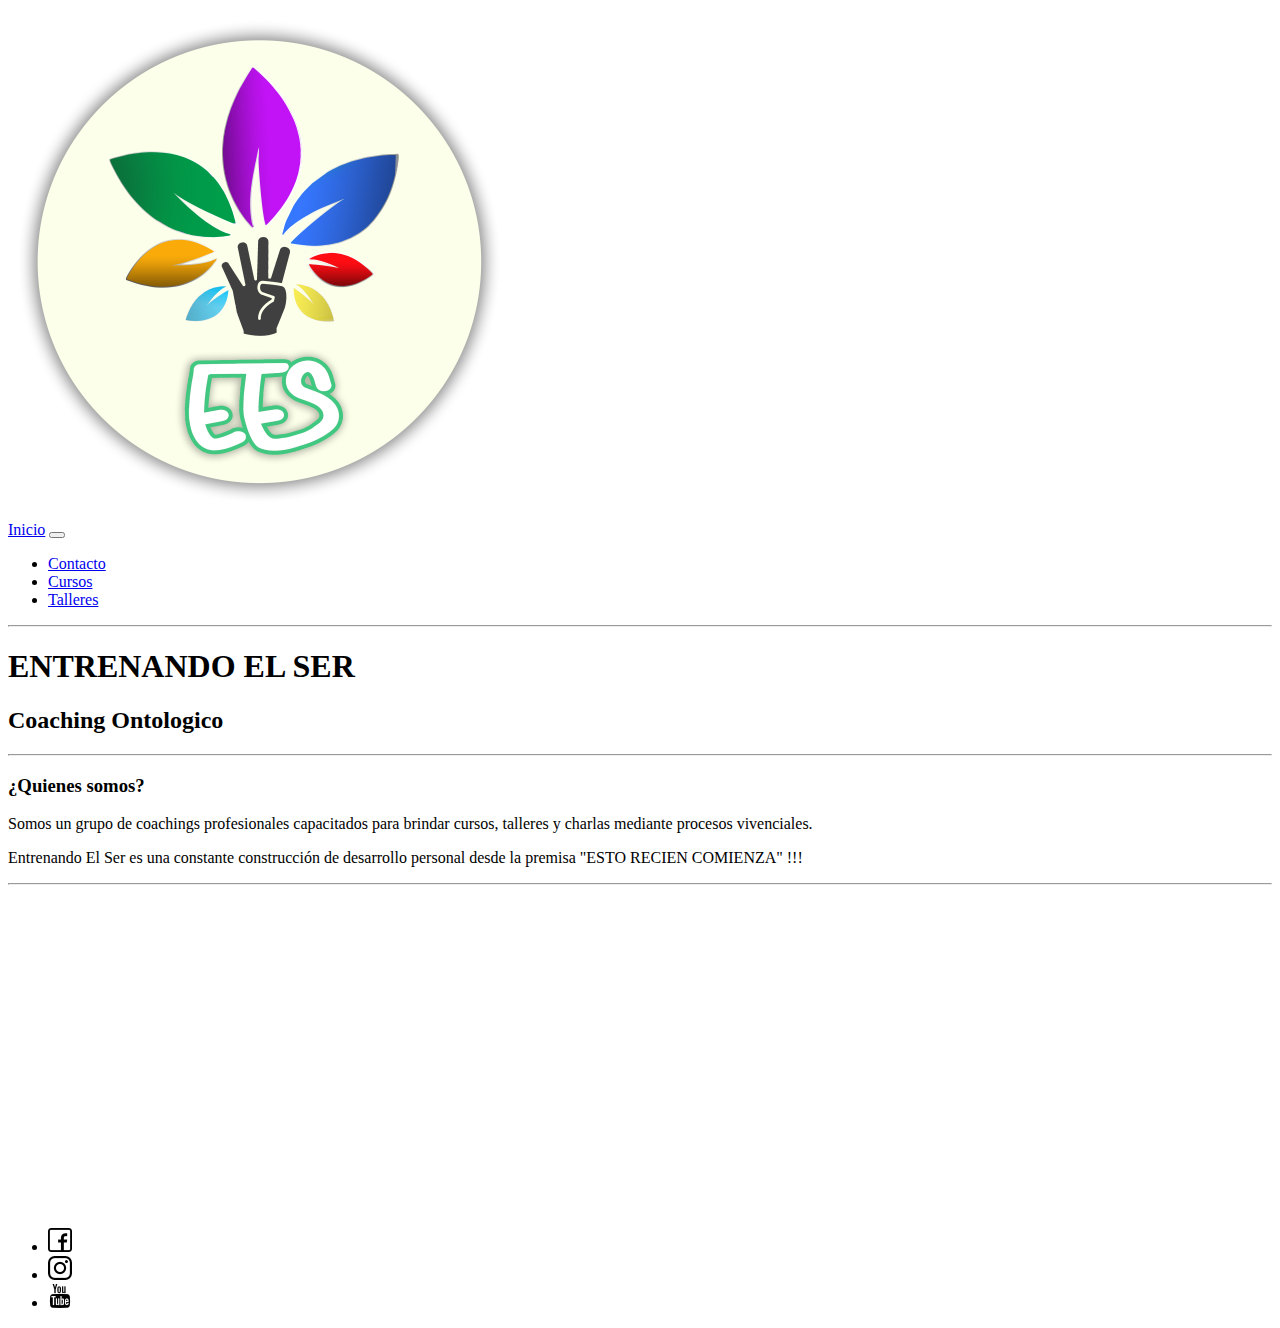
==== index.html @ 706ec5b8 "Inicio commit" ====
<!DOCTYPE html>
<html lang="en">
<head>
    <meta charset="UTF-8">
    <meta http-equiv="X-UA-Compatible" content="IE=edge">
    <meta name="viewport" content="width=device-width, initial-scale=1.0">
    <title>Entrenando el ser</title>

    <link href="https://cdn.jsdelivr.net/npm/bootstrap@5.1.3/dist/css/bootstrap.min.css" rel="stylesheet" integrity="sha384-1BmE4kWBq78iYhFldvKuhfTAU6auU8tT94WrHftjDbrCEXSU1oBoqyl2QvZ6jIW3" crossorigin="anonymous">

    <link rel="stylesheet" href="../nuevocastellan-cc/css/main.css">
</head>

<body>

    <header>

        <div class="logo-index">
            <a href="./index.html"><img src="./img/logo1.jpg.png" alt="banner-index"></a>
        </div>

        <nav class="navbar navbar-expand-lg navbar-light bg-light">
            <div class="container-fluid">
              <a class="navbar-brand" href="../boostrap-castellan/index.html">Inicio</a>
              
              <button class="navbar-toggler" type="button" data-bs-toggle="collapse" data-bs-target="#navbarNav"    aria-controls="navbarNav" aria-expanded="false" aria-label="Toggle navigation">
                <span class="navbar-toggler-icon"></span>
              </button>
              <div class="collapse navbar-collapse" id="navbarNav">
                    <ul class="navbar-nav">
                        <li class="nav-item">
                            <a class="nav-link active" aria-current="page" href="../boostrap-castellan/pages/contacto.html">Contacto</a>
                        </li>
                        <li class="nav-item">
                            <a class="nav-link" href="../boostrap-castellan/pages/cursos.html">Cursos</a>
                        </li>
                        <li class="nav-item">
                            <a class="nav-link" href="../boostrap-castellan/pages/talleres.html">Talleres</a>
                        </li>
                
                    </ul>
              </div>
            </div>

        </nav>
    </header>
      <!--AGREGO HORIZONTAL RULE DESPUES DE HEADER (LA SAQUE DE DIV. CLASS "SOMOS")-->
   

    <main>
        <hr>
        <div class="titulo-principal">
            <h1>ENTRENANDO EL SER</h1>
            <h2>Coaching Ontologico</h2>
        </div>

        <hr>

        <div class="contenedor-somos"> <!--AGREGO DIV. CLASS "CONTENEDOR-SOMOS"-->
            <div class="somos">
                <h3>¿Quienes somos?</h3>
                <p>Somos un grupo de coachings profesionales capacitados para brindar cursos, talleres y charlas mediante procesos vivenciales.</p>
                <p> Entrenando El Ser es una constante construcción de desarrollo personal desde la premisa "ESTO RECIEN COMIENZA" !!!</p>
                <hr>
            </div>
    
    
            <section class="video">
               <iframe width="<iframe width="560" height="315" src="https://www.youtube.com/embed/SPQDv25UEwA" title="YouTube video player" frameborder="0" allow="accelerometer; autoplay; clipboard-write; encrypted-media; gyroscope; picture-in-picture" allowfullscreen></iframe></iframe>
            </section>
        </div>
        
    </main>

    <footer> <!--CAMBIE ICONOS EN FOOTER, ORGANICE SEMANTICAMENTE CON UNA SOLA UL Y LOS LI SEPARADOS, CAMBIE LOGO, Y DIRECCIONE YOUTUBE-->
        <div class="contenedor-footer">
            <div class="redes-sociales-footer">
                <ul>
                    <li>
                        <a href="https://www.facebook.com/entrenandoser/" target="blank"> <img src="./img/logo-fb.png" alt="Facebook"></a>
                    </li>
                    <li>
                        <a href="https://www.instagram.com/entrenandoelser_/" target="blank"> <img src="./img/logo-ig.png" alt="Facebook"></a>
                    </li>
                    <li>
                        <a href="https://www.youtube.com/channel/UCITusvdHdmnqotInDJz4YQw" target="blank"><img src="./img/logo-yt.png" alt="YouTube"></a>
                    </li>
                </ul>
            </div>
        </div>
        
    </footer>


    <script src="https://cdn.jsdelivr.net/npm/bootstrap@5.1.3/dist/js/bootstrap.bundle.min.js" integrity="sha384-ka7Sk0Gln4gmtz2MlQnikT1wXgYsOg+OMhuP+IlRH9sENBO0LRn5q+8nbTov4+1p" crossorigin="anonymous"></script>
</body>
</html>
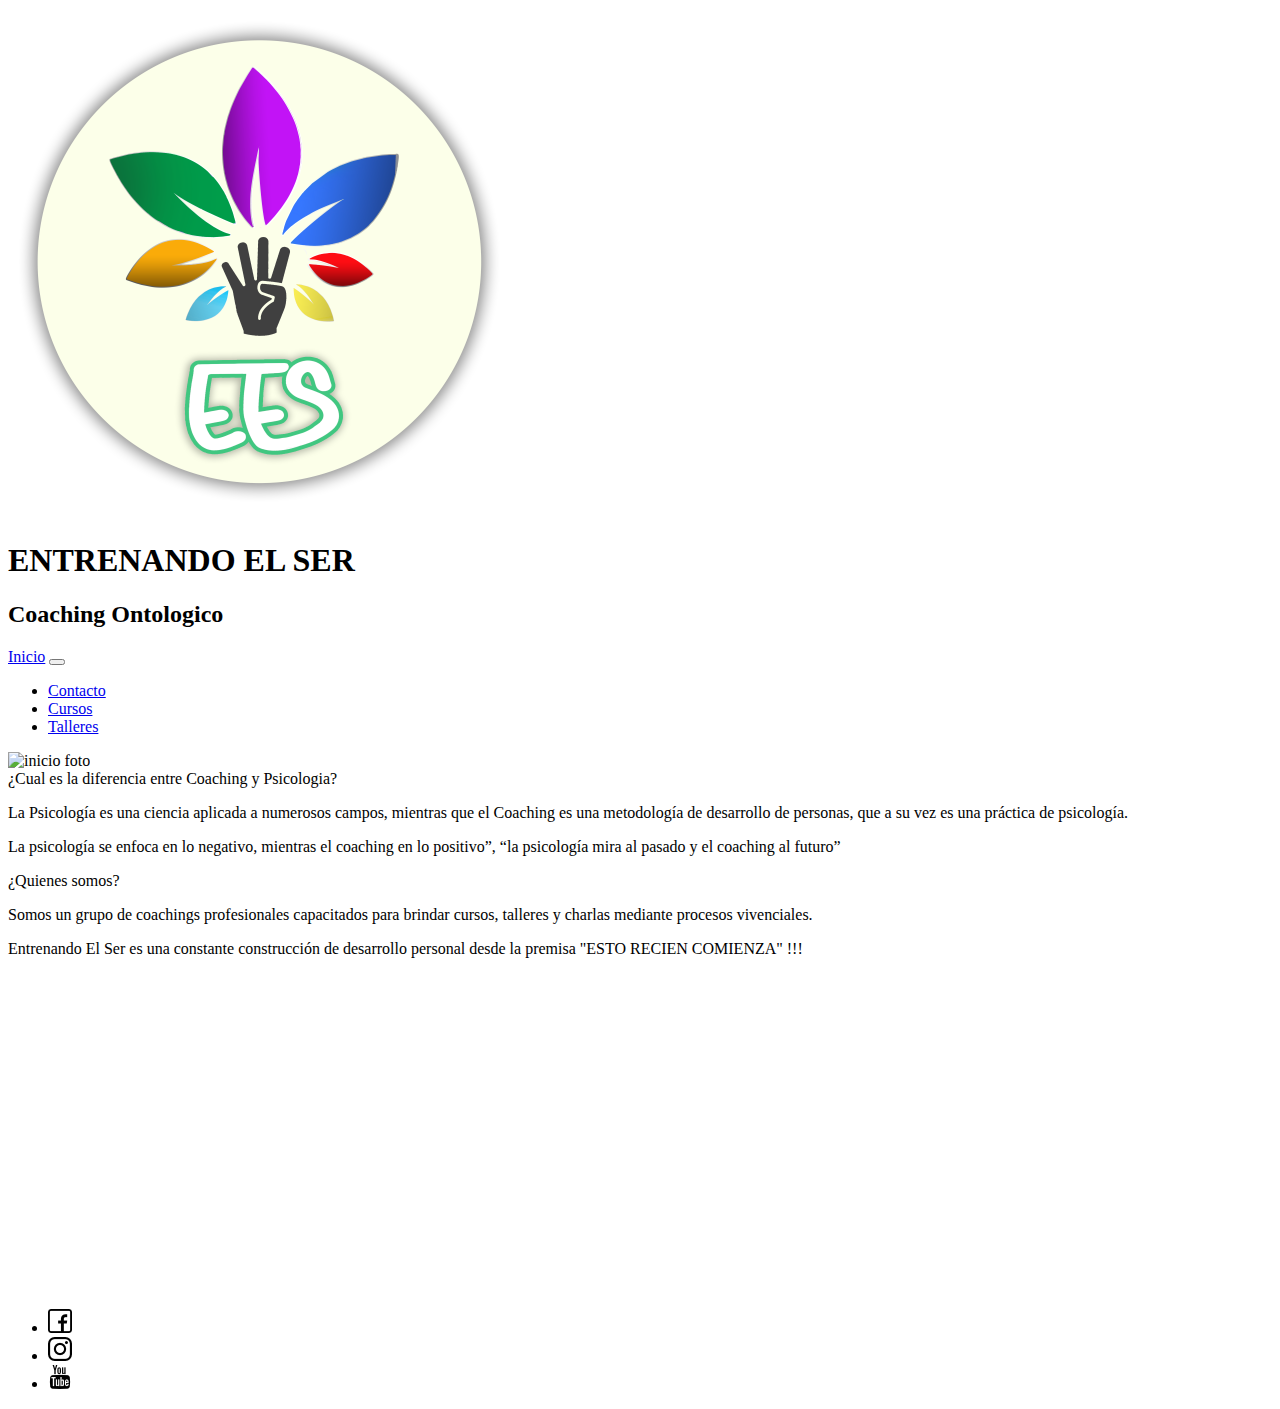
==== commit 3300fbbe: "agregue grid al index, espacio entre imagenes" ====
--- a/index.html
+++ b/index.html
@@ -8,7 +8,7 @@
 
     <link href="https://cdn.jsdelivr.net/npm/bootstrap@5.1.3/dist/css/bootstrap.min.css" rel="stylesheet" integrity="sha384-1BmE4kWBq78iYhFldvKuhfTAU6auU8tT94WrHftjDbrCEXSU1oBoqyl2QvZ6jIW3" crossorigin="anonymous">
 
-    <link rel="stylesheet" href="../nuevocastellan-cc/css/main.css">
+    <link rel="stylesheet" href="../boostrap/css/main.css">
 </head>
 
 <body>
@@ -19,51 +19,61 @@
             <a href="./index.html"><img src="./img/logo1.jpg.png" alt="banner-index"></a>
         </div>
 
-        <nav class="navbar navbar-expand-lg navbar-light bg-light">
-            <div class="container-fluid">
-              <a class="navbar-brand" href="../boostrap-castellan/index.html">Inicio</a>
-              
-              <button class="navbar-toggler" type="button" data-bs-toggle="collapse" data-bs-target="#navbarNav"    aria-controls="navbarNav" aria-expanded="false" aria-label="Toggle navigation">
-                <span class="navbar-toggler-icon"></span>
-              </button>
-              <div class="collapse navbar-collapse" id="navbarNav">
-                    <ul class="navbar-nav">
-                        <li class="nav-item">
-                            <a class="nav-link active" aria-current="page" href="../boostrap-castellan/pages/contacto.html">Contacto</a>
-                        </li>
-                        <li class="nav-item">
-                            <a class="nav-link" href="../boostrap-castellan/pages/cursos.html">Cursos</a>
-                        </li>
-                        <li class="nav-item">
-                            <a class="nav-link" href="../boostrap-castellan/pages/talleres.html">Talleres</a>
-                        </li>
+        <div class="titulo-principal">
+            <h1>ENTRENANDO EL SER</h1>
+            <h2>Coaching Ontologico</h2>
+        </div>
+
+        <div>
+            <div class="contenedor-navegacion">
+                <nav class="navbar navbar-expand-lg navbar-light bg-light" style="padding: 0%;">
+                    <div class="container-fluid">
+                    <a class="navbar-brand" href="./index.html">Inicio</a>
+                    
+                    <button class="navbar-toggler" type="button" data-bs-toggle="collapse" data-bs-target="#navbarNav"    aria-controls="navbarNav" aria-expanded="false" aria-label="Toggle navigation">
+                        <span class="navbar-toggler-icon"></span>
+                    </button>
+                    <div class="collapse navbar-collapse" id="navbarNav">
+                            <ul class="navbar-nav">
+                                <li class="nav-item">
+                                    <a class="nav-link active" aria-current="page" href="../boostrap/pages/contacto.html">Contacto</a>
+                                </li>
+                                <li class="nav-item">
+                                    <a class="nav-link" href="../boostrap/pages/cursos.html">Cursos</a>
+                                </li>
+                                <li class="nav-item">
+                                    <a class="nav-link" href="../boostrap/pages/talleres.html">Talleres</a>
+                                </li>
+                        
+                            </ul>
+                    </div>
                 
-                    </ul>
-              </div>
+                
+                </nav>
             </div>
-
-        </nav>
     </header>
       <!--AGREGO HORIZONTAL RULE DESPUES DE HEADER (LA SAQUE DE DIV. CLASS "SOMOS")-->
    
 
     <main>
-        <hr>
-        <div class="titulo-principal">
-            <h1>ENTRENANDO EL SER</h1>
-            <h2>Coaching Ontologico</h2>
+        <div class="banner-inicio">
+            <img src="../boostrap/img/inicio.jpg" alt="inicio foto">
         </div>
+       
 
-        <hr>
+        <div class="grid-somos"> <!--AGREGO DIV. CLASS "CONTENEDOR-SOMOS"-->
+            <div class="somos">
+                ¿Cual es la diferencia entre Coaching y Psicologia?
+                <p>La Psicología es una ciencia aplicada a numerosos campos, mientras que el Coaching es una metodología de desarrollo de personas, que a su vez es una práctica de psicología.</p> 
+                <p> La psicología se enfoca en lo negativo, mientras el coaching en lo positivo”,  “la psicología mira al pasado y el coaching al futuro”</p>
+            </div>
 
-        <div class="contenedor-somos"> <!--AGREGO DIV. CLASS "CONTENEDOR-SOMOS"-->
+
             <div class="somos">
-                <h3>¿Quienes somos?</h3>
+                ¿Quienes somos?
                 <p>Somos un grupo de coachings profesionales capacitados para brindar cursos, talleres y charlas mediante procesos vivenciales.</p>
                 <p> Entrenando El Ser es una constante construcción de desarrollo personal desde la premisa "ESTO RECIEN COMIENZA" !!!</p>
-                <hr>
             </div>
-    
     
             <section class="video">
                <iframe width="<iframe width="560" height="315" src="https://www.youtube.com/embed/SPQDv25UEwA" title="YouTube video player" frameborder="0" allow="accelerometer; autoplay; clipboard-write; encrypted-media; gyroscope; picture-in-picture" allowfullscreen></iframe></iframe>
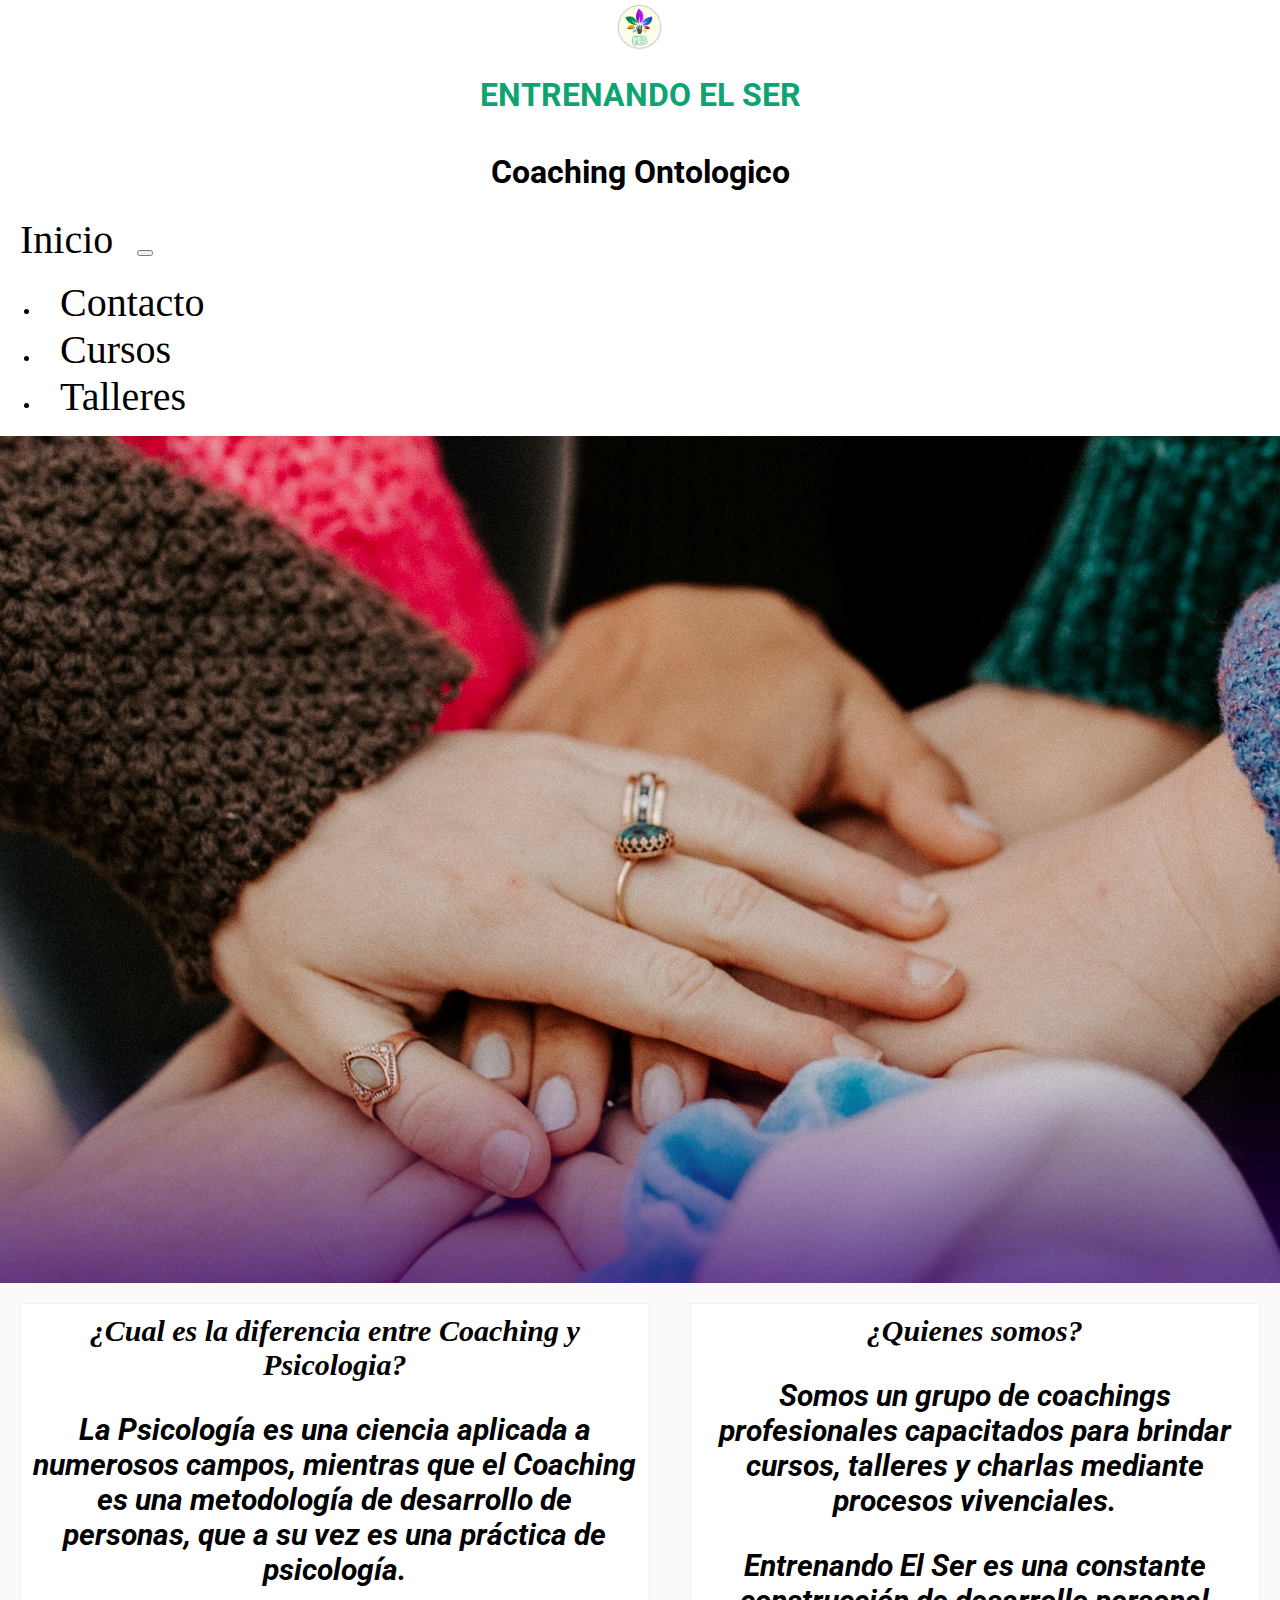
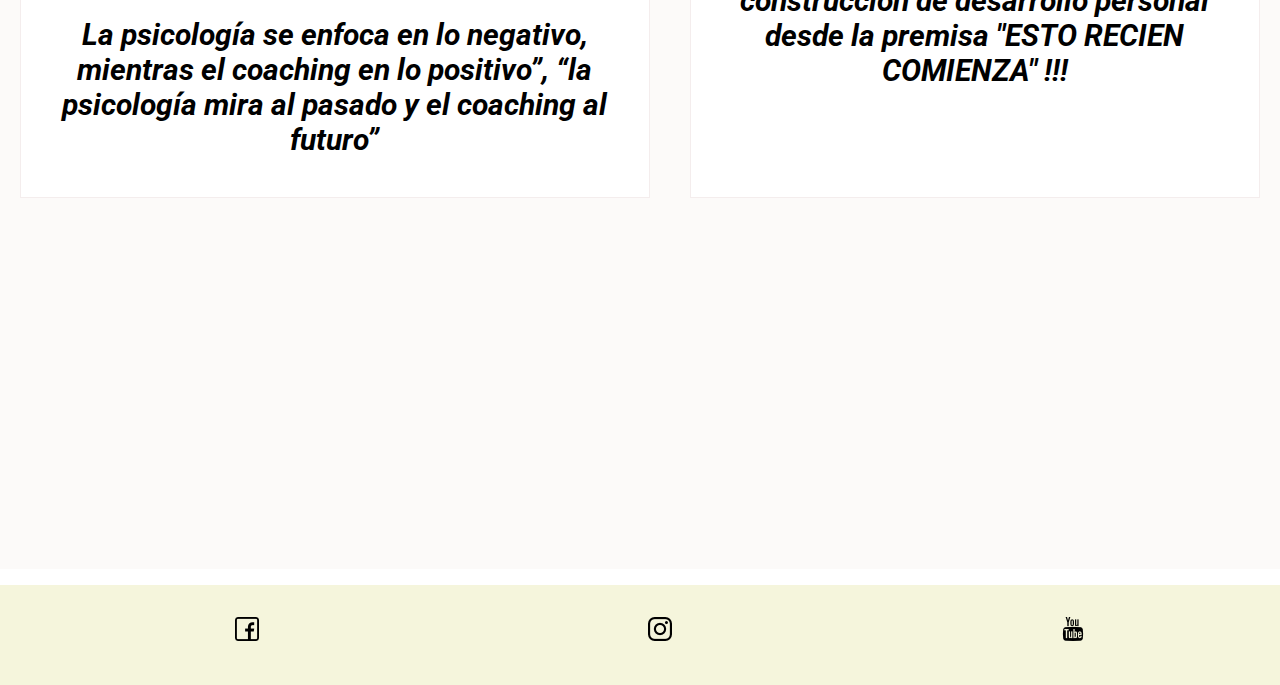
==== commit af7e0001: "inicio" ====
--- a/index.html
+++ b/index.html
@@ -8,7 +8,7 @@
 
     <link href="https://cdn.jsdelivr.net/npm/bootstrap@5.1.3/dist/css/bootstrap.min.css" rel="stylesheet" integrity="sha384-1BmE4kWBq78iYhFldvKuhfTAU6auU8tT94WrHftjDbrCEXSU1oBoqyl2QvZ6jIW3" crossorigin="anonymous">
 
-    <link rel="stylesheet" href="../boostrap/css/main.css">
+    <link rel="stylesheet" href="./css/main.css">
 </head>
 
 <body>
@@ -16,7 +16,7 @@
     <header>
 
         <div class="logo-index">
-            <a href="./index.html"><img src="./img/logo1.jpg.png" alt="banner-index"></a>
+            <a href="index.html"><img src="img/logo1.jpg.png" alt="banner-index"></a>
         </div>
 
         <div class="titulo-principal">
@@ -28,7 +28,7 @@
             <div class="contenedor-navegacion">
                 <nav class="navbar navbar-expand-lg navbar-light bg-light" style="padding: 0%;">
                     <div class="container-fluid">
-                    <a class="navbar-brand" href="./index.html">Inicio</a>
+                    <a class="navbar-brand" href="index.html">Inicio</a>
                     
                     <button class="navbar-toggler" type="button" data-bs-toggle="collapse" data-bs-target="#navbarNav"    aria-controls="navbarNav" aria-expanded="false" aria-label="Toggle navigation">
                         <span class="navbar-toggler-icon"></span>
@@ -36,13 +36,13 @@
                     <div class="collapse navbar-collapse" id="navbarNav">
                             <ul class="navbar-nav">
                                 <li class="nav-item">
-                                    <a class="nav-link active" aria-current="page" href="../boostrap/pages/contacto.html">Contacto</a>
+                                    <a class="nav-link active" aria-current="page" href="./pages/contacto.html">Contacto</a>
                                 </li>
                                 <li class="nav-item">
-                                    <a class="nav-link" href="../boostrap/pages/cursos.html">Cursos</a>
+                                    <a class="nav-link" href="./pages/cursos.html">Cursos</a>
                                 </li>
                                 <li class="nav-item">
-                                    <a class="nav-link" href="../boostrap/pages/talleres.html">Talleres</a>
+                                    <a class="nav-link" href="./pages/talleres.html">Talleres</a>
                                 </li>
                         
                             </ul>
@@ -57,7 +57,7 @@
 
     <main>
         <div class="banner-inicio">
-            <img src="../boostrap/img/inicio.jpg" alt="inicio foto">
+            <img src="./img/inicio.jpg" alt="inicio foto">
         </div>
        
 
@@ -83,8 +83,8 @@
     </main>
 
     <footer> <!--CAMBIE ICONOS EN FOOTER, ORGANICE SEMANTICAMENTE CON UNA SOLA UL Y LOS LI SEPARADOS, CAMBIE LOGO, Y DIRECCIONE YOUTUBE-->
-        <div class="contenedor-footer">
-            <div class="redes-sociales-footer">
+        
+            <div class="redes-footer">
                 <ul>
                     <li>
                         <a href="https://www.facebook.com/entrenandoser/" target="blank"> <img src="./img/logo-fb.png" alt="Facebook"></a>
@@ -97,7 +97,6 @@
                     </li>
                 </ul>
             </div>
-        </div>
         
     </footer>
 
--- a/css/main.css
+++ b/css/main.css
@@ -0,0 +1,471 @@
+@import url('https://fonts.googleapis.com/css2?family=Montserrat:ital,wght@0,200;1,300&family=Roboto:ital,wght@0,100;1,300&display=swap');
+
+h1, h2, h3, p {
+    font-family:'Roboto', sans-serif;
+}
+
+.row{ 
+    padding-bottom: 20%;
+}
+body{
+    margin: 0%;
+    box-shadow: inset;
+}
+
+
+a { /*AGREGE TEXT DECORATION PARA SACAR SUBRAYADO A LOS LINK Y COLOR NEGRO*/
+    text-decoration:none;
+    color: black;
+}
+
+.logo-index {
+    display: flex;
+    justify-content: center;
+}
+
+.logo-index a {
+    margin: 0%;
+}
+
+.logo-index img {
+    width: 5rem;
+}
+
+/*----barra de navegacion*/
+
+.barranav{
+    width: 100%;
+}
+
+.barranav ul{ /* SAQUE FLEX, LIMPIE LOS MARGIN Y PADDING INNECESARIOS*/
+    text-align: center;
+    margin-block-end: 0%;
+    margin-block-start: 0%;
+    padding-inline-start: 0%;
+    
+}
+
+.barranav ul li{ /*AGREGE INLINE-BLOCK, ALIGN ITEMS Y JUSTIFY CONTENT*/
+    display: inline-block;
+    align-items: center;
+    justify-content: space-around;
+    padding-left: 10px;
+    padding-right: 7px;
+    border-right: 2px solid green;
+    font-size: large;
+
+}
+
+.barranav ul a{
+    margin: 0%;
+    padding: 0%;
+}
+
+/*BANNER-INICIO*/
+
+.banner-inicio {
+    width: 100%;
+    display: flex;
+    justify-content: center;
+    align-items: center;
+}
+
+.banner-inicio img {
+    width: 100%;
+    height: 10%;
+    display: block;
+    
+}
+
+/*ACOMODO TITULO Y SUBTITULO PARA QUE QUEDE EN ORDEN DE ARRIBA HACIA ABAJO*/
+h1 {
+    color: rgb(13, 164, 113);
+    font-weight:lighter;
+    text-align: center;
+    padding-top: 0.5rem;
+    margin-block-end: 0%;
+    margin-block-start: 0%;
+    font-weight: bold;
+    padding-top: 40px;
+    /*SAQUE MARGIN Y AUTO*/
+    /*AGREGE PADDING-TOP PARA UN ESPACIO ENTRE EL BANNER Y TITULO*/
+    /*SAQUE BACKGROUND POSITION*/
+    /*AGREGUE FONT WEIGHT:BOLD*/
+
+}
+
+
+.titulo-principal h1, h2{
+    padding: 1%;
+    margin: 1%;
+    text-align: center;
+    font-size: xx-large;
+}
+
+
+/* main*/
+.grid-somos{
+    display: grid;
+    background-color: #fcfaf9;
+    grid-template-columns: auto auto;
+   
+}
+
+.somos{
+    background-color: white;
+    text-align: center;
+    border: 1px solid rgb(244, 237, 237);
+
+    transition: all .3s ease-in-out;
+}
+
+
+.somos:hover{
+    width: 100%;
+    background-color: #dd8fc0;
+}
+
+.etis-animacion{
+    animation-name: movimiento-uno;
+    animation-iteration-count: infinite;
+    animation-timing-function: ease-in-out;
+    animation-duration: 5s;
+}
+
+@keyframes movimiento-uno{
+    0%{
+        width: 600px;
+        color: greenyellow;
+    }
+
+    25%{
+        width: 450px;
+        color: rgb(39, 215, 15);
+    }
+
+    75%{
+        width: 300px;
+        color: rgb(16, 150, 16);
+    }
+
+    100%{
+        width: 600px;
+        color: rgb(44, 244, 9);
+    }
+}
+
+
+.video{
+    text-align: center;
+    width: 100%;
+    padding-bottom: 2rem;
+}
+
+ /* footer */
+footer{
+    width: 100%;
+    height: 100px;
+    background-color: beige;
+}
+
+footer ul {
+    display: flex;
+    justify-content: space-around;
+    align-items: center;
+}
+
+footer ul li {
+    display: inline-block;
+    justify-content: center;
+    padding-top: 2rem;  
+}
+.redes{
+    display: flex;
+    margin: 0%;
+    margin-block-start: 0%;
+    margin-block-end: 0%;
+}
+
+.redes ul li{
+    display: inline-block;
+    align-items: center;
+    justify-content: center;
+    margin: 0%;
+}
+
+.redes ul li img{
+    height: 30px;
+    width: 30px;
+    margin: 0%;
+}
+
+/*imagenes curso*/
+
+.main{
+    display: flex;  /*CAMBIO DISPLAY GRID A DISPLAY FLEX*/
+                    /*SACO TODAS LAS COLUMNAS Y ROWS DE GRID*/
+    width: 100%;    /*PUSE EL WIDTH EN 100%*/
+}
+
+.contenedor-main {
+    display: flex;
+    flex-direction: column;
+    justify-content: center;
+    text-align: center;
+    align-items: center; 
+    width: 90%;
+    margin-left: 5%;
+    /*AGREGUE DISPLAY FLEX, FLEX DIRECTION COLUMN, JUSTIFY CONTENT CENTER, TEXT ALIGN Y ITEMS CENTER, WIDTH 90% Y PADDING LEFT 5%*/
+}
+
+.foto {
+    padding-bottom: 2rem;
+    width: 80vw;
+      /*AGREGUE PADDING TOP A LOS DIV PARA EL ESPACIADO ENTRE C/U
+      Y AGREGUE WIDTH 80VW (80% DE VISTA DE LA VENTANA*/
+}
+
+.foto h2 {
+    font-size: 30px;
+}
+
+.foto img,
+.foto-aka img {
+    border-radius: 1rem;
+    border: solid silver;
+    box-shadow: 0 0 10px black;
+}
+
+.contenedor a {
+    color: black;
+    text-decoration: none;
+}
+
+/*Imagenes taller*/
+
+.contenedor-talleres-flex {
+    display: flex;
+    flex-direction: column;
+    justify-content: center;
+    text-align: center;
+    align-items: center; 
+    width: 90%;
+    margin-left: 5%;
+ }
+
+.foto-taller{
+    padding-bottom: 2rem;
+    width: 80vw; }
+
+header a{
+    margin: 20px;
+    font-size: 15px;
+}
+
+
+.ingresa{
+    background-color: rgb(13, 164, 113);
+    font-style: italic;
+    font-size: 20px;
+}
+
+.registra{
+    page-break-inside: auto;
+    font-weight: 40px;
+    padding: 3px;
+    font-style: oblique;
+}
+
+ 
+
+@media screen and (min-width:700px) {
+
+    /*BARRA DE NAVEGACION*/
+    .contenedor-barranav {
+        width: 100%;
+        position: fixed;
+        top: 0%;
+    }
+
+    .banner-inicio {
+        padding-top: 0%;
+        height: 1%;
+    }
+    
+    .contenedor-barranav .logo-index {
+        display: block;
+        position: absolute;
+        top: 0%;
+        padding-left: 5px;
+        height: 100px;
+    }
+
+    .logo-index img {
+        width: 3rem;
+        padding-top: 3px;
+    }
+
+    .barranav ul {
+        text-align: end;
+        background-color: whitesmoke;
+        padding-bottom: 5px;
+        padding-right: 10px;
+    }
+
+    .barranav ul li:hover {
+        background-color: #DDC8C4;
+    }
+
+    .barranav ul li {
+        border: solid black;
+        border-radius: 12px;
+        font-size: 20px;
+        margin-right: 10px;
+
+    }
+    
+
+    .main {
+        display: grid;
+    }
+
+    .contenedor-main {
+        padding-top: 3rem;
+        width: 90%;
+        display: grid;
+        grid-template-columns: repeat(2, 1fr); /*COLUMNAS*/
+        grid-template-rows: repeat(2, 1fr);    /*FILAS*/
+        gap: 15px;
+        
+    }
+
+    .foto {
+        width: 100%;
+    }
+
+    .foto img {
+        width: 90%;
+    }
+
+
+    .contenedor-talleres-flex{
+        padding-top: 3rem;
+        width: 90%;
+        display: grid;
+        grid-template-columns: repeat(2, 1fr); /*COLUMNAS*/
+        grid-template-rows: repeat(1, 1fr);    /*FILAS*/
+        gap: 15px;
+        
+    }
+}
+
+.estructura-paginas {
+    display: flex;
+    flex-direction: column;
+    width: 80%;
+    padding-left: 10%;
+}
+    
+
+@media screen and (min-width:1024px) {
+
+    h1{
+        margin: 5px;
+        padding: 30px;
+        font-size: 50px;
+    }
+
+    nav a{
+        color: black;
+        font-size: 30px;
+    }
+
+    .somos{
+        font-style: italic;
+        font-weight:bolder;
+        text-align:center;
+        font-size: 30px;
+        margin: 20px;
+        padding:10px;
+        box-sizing: border-box;
+    }
+
+    .video{
+        width: 100%
+    }
+    }
+
+    .ingresa{
+        font-size: 30px; 
+        text-align:left; 
+    }
+
+    .registra{
+        page-break-inside: auto;
+        font-weight: 0px;
+        padding: 5px;
+        font-style: oblique;
+    }
+
+    .contenedor{
+        display: grid;
+        grid-row-gap: 30px;
+        width: 0%;
+        margin: 0%;
+        padding-left: 4rem;
+    }
+
+    div img{
+        display: grid;
+        width: 100%;
+        margin: 50; 
+    }
+
+    header a{
+        margin: 20px;
+        font-size: 40px;
+    }
+
+    .foto a{
+        font-size: 30px;
+    }
+
+    .paginas{
+        font-size: 30px;
+    }
+
+    .contredes{
+        display: flex;
+        padding: 25px;
+        flex-direction:row;
+        font-size: 25px;
+    }
+    
+    .redes{
+        width: 70px;
+        height: 50px;
+        margin: 30px;
+        font-style: oblique;
+    }
+
+    .estructura-paginas h1{
+       padding-top: 55px;
+       text-decoration: underline;
+
+    }
+   
+    .contenedor-talleres{
+        padding-top: 3rem;
+        width: 80%;
+        display: grid;
+        grid-template-columns: repeat(2, 1fr); /*COLUMNAS*/
+        grid-template-rows: repeat(1, 1fr);    /*FILAS*/
+        gap: 30px;
+        margin-block-start: 40px;
+        
+     }
+
+    .foto-taller{
+        width: 80%;
+    }
+    